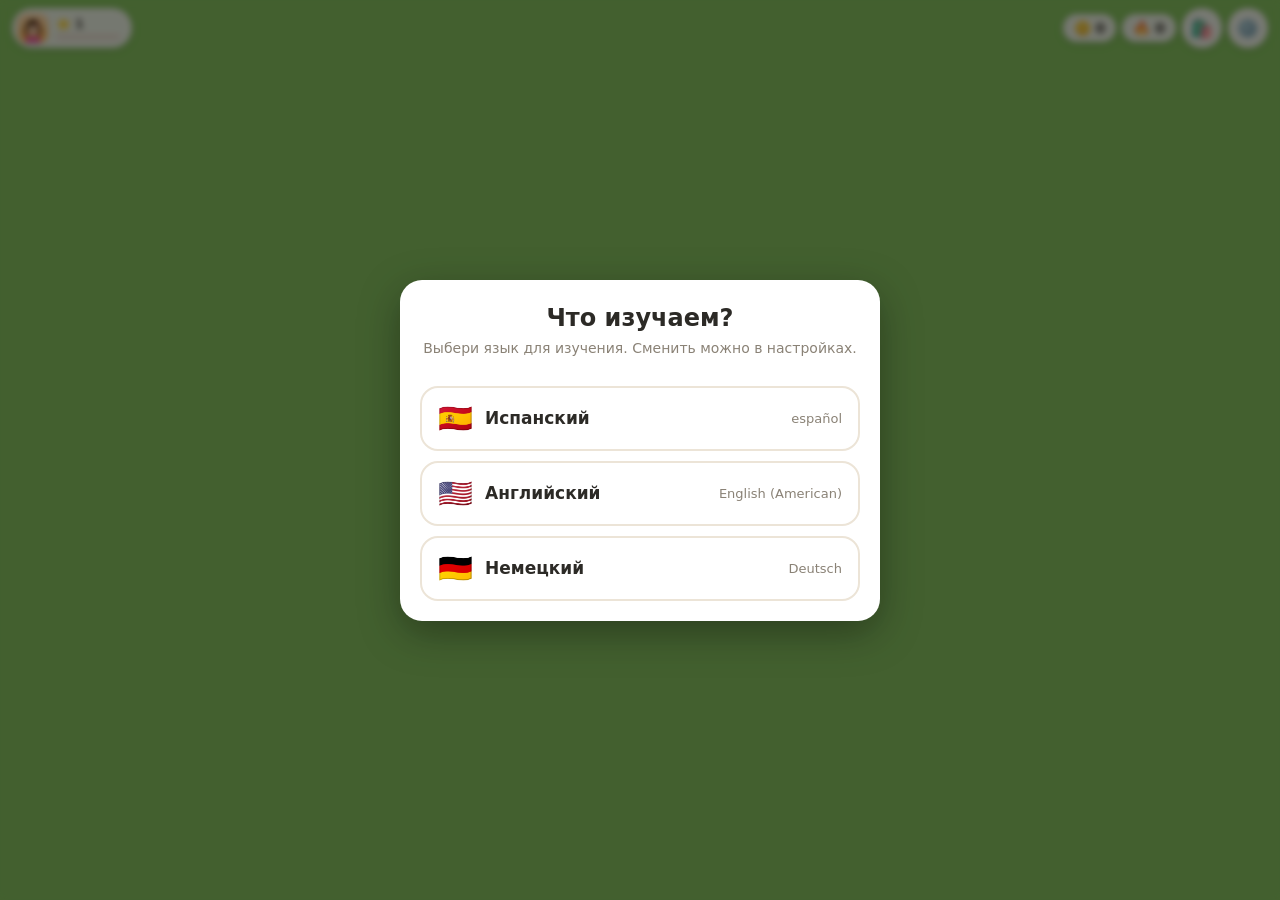
==== index.html @ 73e68cad "Initial commit: Pueblo language learning PWA - Spanish, English, American, German vocabulary (~250 c" ====
<!DOCTYPE html>
<html lang="ru">
<head>
  <meta charset="UTF-8">
  <meta name="viewport" content="width=device-width, initial-scale=1.0, maximum-scale=1.0, user-scalable=no, viewport-fit=cover">
  <meta name="theme-color" content="#7cc257">
  <meta name="apple-mobile-web-app-capable" content="yes">
  <meta name="apple-mobile-web-app-status-bar-style" content="default">
  <meta name="apple-mobile-web-app-title" content="Margarita">
  <title>Margarita — испанский с нуля</title>
  <link rel="manifest" href="./manifest.webmanifest">
  <link rel="apple-touch-icon" href="./icons/icon-180.png">
  <link rel="icon" href="./icons/icon.svg" type="image/svg+xml">
  <link rel="icon" type="image/png" sizes="192x192" href="./icons/icon-192.png">
  <link rel="stylesheet" href="./css/styles.css">
</head>
<body>
  <div id="app">
    <canvas id="game"></canvas>
    <header id="hud"></header>
    <button id="actionBtn" class="hidden"></button>
    <div id="joystick"><div id="joynub"></div></div>
    <div id="overlay" class="hidden"></div>
  </div>
  <script type="module" src="./js/app.js"></script>
</body>
</html>
---- css/styles.css ----
/* ============================================================
   Pueblo — стили (мобильный-first PWA)
   ============================================================ */
:root{
  --bg:#fef9f2; --card:#ffffff; --ink:#2c2a26; --muted:#8a8276;
  --line:#ece4d7; --brand:#4d908e; --brand-d:#3a716f;
  --accent:#e76f51; --gold:#f4a259; --good:#5b9e6f; --bad:#d6675b;
  --shadow:0 6px 20px rgba(80,60,30,.10); --r:18px;
}
*{box-sizing:border-box;-webkit-tap-highlight-color:transparent}
html,body{margin:0;height:100%}
body{
  font-family:-apple-system,BlinkMacSystemFont,"Segoe UI",Roboto,system-ui,sans-serif;
  background:var(--bg); color:var(--ink); overscroll-behavior:none;
}
#app{position:fixed;inset:0;overflow:hidden;background:#7cc257;touch-action:none;user-select:none;-webkit-user-select:none}
#game{position:absolute;inset:0;width:100%;height:100%;display:block;image-rendering:pixelated}

/* ---------- HUD (поверх карты) ---------- */
#hud{position:absolute;top:0;left:0;right:0;z-index:20;display:flex;align-items:center;justify-content:space-between;
  gap:8px;padding:calc(8px + env(safe-area-inset-top)) 12px 8px;pointer-events:none}
#hud>*{pointer-events:auto}
.hud-left{display:flex;align-items:center;gap:8px;background:rgba(255,255,255,.86);border-radius:999px;padding:5px 12px 5px 6px;box-shadow:0 2px 8px rgba(0,0,0,.15)}
.brand-logo{width:30px;height:30px;border-radius:9px;display:block}
.hud-lvl{display:flex;flex-direction:column;gap:3px;font-size:12px;font-weight:800;color:#2c2a26}
.hud-xp-bar{width:64px;height:6px;background:#e7dfd2;border-radius:4px;overflow:hidden}
.hud-xp-bar i{display:block;height:100%;background:linear-gradient(90deg,#f4a259,#e76f51)}
.hud-right{display:flex;align-items:center;gap:6px}
.hud-chip{background:rgba(255,255,255,.86);border-radius:999px;padding:6px 11px;font-size:14px;font-weight:800;color:#2c2a26;box-shadow:0 2px 8px rgba(0,0,0,.15)}
.hud-chip.fire{color:var(--accent)}
.hud-ic{width:40px;height:40px;border-radius:50%;border:0;background:rgba(255,255,255,.9);font-size:19px;cursor:pointer;box-shadow:0 2px 8px rgba(0,0,0,.15)}
.hud-ic:active{transform:scale(.92)}

/* ---------- джойстик (плавающий) ---------- */
#joystick{position:fixed;width:128px;height:128px;border-radius:50%;
  background:rgba(255,255,255,.18);border:2px solid rgba(255,255,255,.45);
  z-index:18;touch-action:none;pointer-events:none;opacity:0;
  transform:translate(-50%,-50%);transition:opacity .1s}
#joynub{position:absolute;left:50%;top:50%;width:40px;height:40px;border-radius:50%;
  background:rgba(255,255,255,.85);box-shadow:0 2px 8px rgba(0,0,0,.25);
  transform:translate(-50%,-50%)}

/* ---------- кнопка действия ---------- */
#actionBtn{position:absolute;right:calc(20px + env(safe-area-inset-right));bottom:calc(70px + env(safe-area-inset-bottom));z-index:18;
  border:0;border-radius:16px;background:var(--accent);color:#fff;font-weight:800;font-size:16px;font-family:inherit;
  padding:14px 20px;box-shadow:0 4px 14px rgba(231,111,81,.5);animation:apop .25s ease}
#actionBtn:active{transform:scale(.95)}
@keyframes apop{from{opacity:0;transform:translateY(8px) scale(.9)}to{opacity:1}}
.hidden{display:none!important}

/* ---------- оверлей (магазин/настройки) ---------- */
#overlay{position:absolute;inset:0;z-index:30;background:var(--bg);overflow-y:auto;-webkit-overflow-scrolling:touch;
  padding:calc(10px + env(safe-area-inset-top)) 14px calc(20px + env(safe-area-inset-bottom));animation:fade .2s ease}
@keyframes fade{from{opacity:0;transform:translateY(6px)}to{opacity:1;transform:none}}
.ov-head{display:flex;align-items:center;justify-content:space-between;gap:8px;margin-bottom:8px}
.ov-back{border:0;background:#efe8dc;border-radius:10px;padding:8px 12px;font-weight:700;color:var(--brand-d);cursor:pointer;font-family:inherit}
.brand{font-weight:800;font-size:18px;display:flex;align-items:center;gap:7px}

/* ---------- buttons ---------- */
.btn{border:0;border-radius:14px;padding:13px 18px;font-size:16px;font-weight:700;
  cursor:pointer;font-family:inherit;transition:transform .08s,filter .15s;width:100%}
.btn:active{transform:scale(.97)}
.btn-lg{padding:16px;font-size:17px}
.btn-primary{background:var(--brand);color:#fff;box-shadow:var(--shadow)}
.btn-primary:disabled{background:#cdd6d4;box-shadow:none}
.btn-secondary{background:#fff;color:var(--brand-d);border:2px solid var(--brand)}
.btn-warn{background:var(--gold);color:#5a3a12}
.btn-ghost{background:none;color:var(--bad);border:1px dashed #e0b6af;width:100%;padding:13px;border-radius:14px;font-weight:700;cursor:pointer;font-family:inherit}

/* ---------- TOWN screen ---------- */
.town-screen{padding:0 0 8px}
.town-wrap{margin:-14px -14px 0;border-radius:0 0 22px 22px;overflow:hidden;box-shadow:var(--shadow);position:relative}
.town-svg{width:100%;display:block}
.town-badge{position:absolute;top:12px;left:12px;background:rgba(255,255,255,.92);border:1px solid var(--line);
  border-radius:999px;padding:6px 12px;font-size:12px;font-weight:800;box-shadow:0 2px 8px rgba(0,0,0,.12);color:#2c2a26}
.town-shop-btn{position:absolute;top:10px;right:12px;width:38px;height:38px;border-radius:50%;border:0;
  background:rgba(255,255,255,.92);font-size:18px;cursor:pointer;box-shadow:0 2px 8px rgba(0,0,0,.15)}
.town-shop-btn:active{transform:scale(.92)}
.study-card{margin:18px 14px 0;background:var(--card);border:1px solid var(--line);
  border-radius:var(--r);padding:18px;box-shadow:var(--shadow)}
.study-row{display:flex;gap:12px;margin-bottom:14px}
.pill{flex:1;border-radius:14px;padding:12px;text-align:center;line-height:1.1}
.pill b{display:block;font-size:26px}
.pill span{font-size:12px;color:var(--muted)}
.pill-due{background:#eaf3f2;color:var(--brand-d)}
.pill-new{background:#fdeee7;color:var(--accent)}
.hint{margin-top:12px;font-size:13px;color:var(--muted);text-align:center;line-height:1.4}
.bob{transform-origin:center bottom;animation:bob 2.4s ease-in-out infinite}
@keyframes bob{0%,100%{transform:translateY(0) rotate(-1deg)}50%{transform:translateY(-2px) rotate(2deg)}}

/* ---------- titles ---------- */
.screen-title{font-size:21px;margin:4px 0 4px}
.screen-lead{color:var(--muted);font-size:14px;margin:0 0 14px}
.screen-lead.small{font-size:12px;margin-top:18px;text-align:center}

/* ---------- MAP / regions ---------- */
.region-list{display:flex;flex-direction:column;gap:10px}
.region-row{display:flex;align-items:center;gap:12px;background:var(--card);
  border:1px solid var(--line);border-radius:16px;padding:12px;cursor:pointer;text-align:left;
  width:100%;font-family:inherit;box-shadow:0 2px 8px rgba(80,60,30,.05)}
.region-row:active{transform:scale(.99)}
.region-emoji{width:46px;height:46px;border-radius:13px;display:grid;place-items:center;font-size:24px;flex-shrink:0}
.region-mid{flex:1;min-width:0;display:flex;flex-direction:column;gap:5px}
.region-name{font-weight:700;font-size:15px}
.region-name em{color:var(--muted);font-weight:500;font-style:italic;font-size:13px}
.region-bar{height:7px;background:var(--line);border-radius:5px;overflow:hidden}
.region-bar i{display:block;height:100%;border-radius:5px;transition:width .5s}
.region-sub{font-size:12px;color:var(--muted)}
.region-go{font-size:22px;color:var(--muted);font-weight:700}

/* ---------- SETTINGS ---------- */
.set-row{display:flex;align-items:center;justify-content:space-between;gap:12px;
  background:var(--card);border:1px solid var(--line);border-radius:14px;padding:14px;margin-bottom:10px}
.set-row.col{flex-direction:column;align-items:stretch;gap:10px}
.set-row label{font-weight:600;font-size:15px}
.toggle{width:52px;height:30px;border-radius:999px;background:#d8d2c6;border:0;position:relative;cursor:pointer;flex-shrink:0;transition:background .2s}
.toggle span{position:absolute;top:3px;left:3px;width:24px;height:24px;border-radius:50%;background:#fff;transition:left .2s;box-shadow:0 1px 3px rgba(0,0,0,.2)}
.toggle.on{background:var(--good)}
.toggle.on span{left:25px}
input[type=range]{width:100%;accent-color:var(--brand)}
.set-stats{display:flex;gap:10px;margin:16px 0}
.set-stats div{flex:1;background:var(--card);border:1px solid var(--line);border-radius:14px;padding:12px;text-align:center}
.set-stats b{display:block;font-size:22px;color:var(--brand-d)}
.set-stats span{font-size:11px;color:var(--muted)}

/* ---------- SESSION ---------- */
.session-screen{padding-top:4px}
.sess-top{display:flex;align-items:center;gap:10px;margin-bottom:16px}
.x-btn{border:0;background:#f0eadf;width:34px;height:34px;border-radius:10px;font-size:16px;cursor:pointer;color:var(--muted);flex-shrink:0}
.sess-bar{flex:1;height:9px;background:var(--line);border-radius:5px;overflow:hidden}
.sess-bar i{display:block;height:100%;background:linear-gradient(90deg,var(--good),var(--brand));border-radius:5px;transition:width .35s}
.sess-count{font-size:13px;font-weight:700;color:var(--muted);flex-shrink:0;min-width:42px;text-align:right}

.card-slot{min-height:60vh}
.flash{background:var(--card);border:1px solid var(--line);border-radius:22px;padding:22px 18px;
  box-shadow:var(--shadow);display:flex;flex-direction:column;align-items:center;text-align:center;gap:12px;
  animation:pop .28s cubic-bezier(.2,1.1,.4,1)}
@keyframes pop{from{opacity:0;transform:translateY(10px) scale(.98)}to{opacity:1;transform:none}}
.card-tag{font-size:12px;font-weight:700;padding:5px 11px;border-radius:999px}
.intro-badge{font-size:11px;font-weight:800;letter-spacing:.04em;text-transform:uppercase;color:var(--accent);background:#fdeee7;padding:4px 10px;border-radius:999px}
.q-label{color:var(--muted);font-size:14px;font-weight:600}
.es-big{font-size:32px;font-weight:800;line-height:1.15;display:flex;align-items:center;gap:8px;flex-wrap:wrap;justify-content:center}
.emoji-xl{font-size:64px;line-height:1}
.emoji-xl.small{font-size:40px}
.ru-mid{font-size:22px;font-weight:700}
.example{font-size:14px;color:var(--muted);line-height:1.5;background:#faf6ef;border-radius:12px;padding:10px 12px;width:100%}
.example span{font-weight:600;color:var(--ink)}
.example em{display:block;font-style:normal}
.speak-btn{border:0;background:#eaf3f2;border-radius:10px;width:38px;height:38px;font-size:18px;cursor:pointer;flex-shrink:0}
.speak-btn:active{transform:scale(.9)}

/* choice options */
.options{display:flex;flex-direction:column;gap:10px;width:100%;margin-top:4px}
.opt{border:2px solid var(--line);background:#fff;border-radius:14px;padding:14px;font-size:16px;
  font-weight:600;cursor:pointer;font-family:inherit;color:var(--ink);transition:.12s}
.opt:active{transform:scale(.98)}
.opt.right{border-color:var(--good);background:#eaf6ee;color:var(--good)}
.opt.wrong{border-color:var(--bad);background:#fbecea;color:var(--bad)}
.opt:disabled{cursor:default}

/* typed */
.type-input{width:100%;border:2px solid var(--line);border-radius:14px;padding:14px;font-size:20px;
  text-align:center;font-family:inherit;outline:none}
.type-input:focus{border-color:var(--brand)}
.type-input.ok{border-color:var(--good);background:#eaf6ee}
.type-input.no{border-color:var(--bad);background:#fbecea}
.type-fb{width:100%}
.fb{border-radius:12px;padding:12px;font-size:15px;line-height:1.5}
.fb.ok{background:#eaf6ee;color:var(--good)}
.fb.no{background:#fbecea;color:var(--bad)}
.fb small{color:var(--muted)}

/* flip grade buttons */
.flip-back{display:flex;flex-direction:column;gap:10px;align-items:center;width:100%;animation:fade .2s}
.grade-row{display:grid;grid-template-columns:repeat(4,1fr);gap:7px;width:100%}
.grade{border:0;border-radius:13px;padding:11px 4px;font-size:13px;font-weight:700;cursor:pointer;
  font-family:inherit;display:flex;flex-direction:column;gap:3px;color:#fff;line-height:1.1}
.grade small{font-size:10px;font-weight:600;opacity:.85}
.g-again{background:var(--bad)} .g-hard{background:var(--gold);color:#5a3a12}
.g-good{background:var(--brand)} .g-easy{background:var(--good)}
.hidden{display:none!important}

/* done */
.done-screen{display:flex;flex-direction:column;align-items:center;text-align:center;gap:14px;padding-top:30px}
.done-emoji{font-size:72px;animation:pop .4s}
.done-screen h2{margin:0;font-size:26px}
.done-stats{display:flex;gap:12px;width:100%;max-width:380px}
.done-stats div{flex:1;background:var(--card);border:1px solid var(--line);border-radius:16px;padding:14px}
.done-stats b{display:block;font-size:24px;color:var(--brand-d)}
.done-stats span{font-size:11px;color:var(--muted)}
.done-build{background:#fdeee7;color:var(--accent);border-radius:14px;padding:12px 16px;font-size:14px;font-weight:600}
.done-streak{font-size:15px;font-weight:600}
.done-screen .btn{max-width:380px}

/* avatar on town */
.town-wrap{position:relative}
.town-avatar{position:absolute;left:50%;bottom:-2px;transform:translateX(-50%);width:96px;height:120px;
  filter:drop-shadow(0 4px 6px rgba(0,0,0,.18));animation:avbob 3s ease-in-out infinite}
.avatar-svg{width:100%;height:100%;display:block}
@keyframes avbob{0%,100%{transform:translateX(-50%) translateY(0)}50%{transform:translateX(-50%) translateY(-4px)}}

/* segmented control (voice) */
.seg{display:flex;gap:4px;background:var(--line);border-radius:11px;padding:3px}
.seg-btn{border:0;background:none;padding:7px 11px;border-radius:9px;font-size:13px;font-weight:700;
  color:var(--muted);cursor:pointer;font-family:inherit}
.seg-btn.on{background:var(--card);color:var(--brand-d);box-shadow:0 1px 3px rgba(0,0,0,.12)}
.set-note{font-size:12px;color:var(--accent);font-weight:600}
.type-hint{font-size:20px;font-weight:800;letter-spacing:.12em;color:var(--gold);font-family:ui-monospace,monospace}

/* SHOP */
.shop-head{display:flex;align-items:center;justify-content:space-between}
.shop-head .screen-title{margin:4px 0}
.shop-coins{background:#fff6e6;color:#b5762a;border:1px solid #f0d9a8;border-radius:999px;
  padding:6px 13px;font-weight:800;font-size:15px}
.shop-tabs{display:flex;gap:7px;margin:12px 0 14px}
.shop-tab{flex:1;border:1px solid var(--line);background:var(--card);border-radius:12px;padding:9px 4px;
  font-size:13px;font-weight:700;color:var(--muted);cursor:pointer;font-family:inherit}
.shop-tab.on{background:var(--brand);color:#fff;border-color:var(--brand)}
.avatar-preview{width:130px;height:160px;margin:0 auto 8px;background:linear-gradient(180deg,#eaf7ff,#f3fbe7);
  border-radius:20px;border:1px solid var(--line);padding:8px}
.avatar-preview .avatar-svg{width:100%;height:100%}
.shop-cat{font-size:13px;font-weight:800;color:var(--muted);margin:14px 2px 8px;text-transform:uppercase;letter-spacing:.04em}
.shop-grid{display:grid;grid-template-columns:repeat(3,1fr);gap:9px}
.shop-item{display:flex;flex-direction:column;align-items:center;gap:4px;background:var(--card);
  border:2px solid var(--line);border-radius:14px;padding:11px 6px;cursor:pointer;font-family:inherit;color:var(--ink)}
.shop-item:active{transform:scale(.97)}
.shop-item.equipped{border-color:var(--good);background:#eef6ee}
.shop-item.locked{opacity:.55}
.si-emoji{font-size:26px}
.si-name{font-size:12px;font-weight:600;text-align:center;line-height:1.1}
.si-tag{font-size:11px;font-weight:700;color:var(--muted)}
.si-tag.eq{color:var(--good)}
.si-tag.own{color:var(--brand-d)}
.si-tag.no{color:var(--bad)}

.upgrade-list{display:flex;flex-direction:column;gap:10px}
.upgrade-row{display:flex;align-items:center;gap:11px;background:var(--card);border:1px solid var(--line);
  border-radius:14px;padding:12px}
.up-emoji{font-size:26px;flex-shrink:0}
.up-mid{flex:1;min-width:0;display:flex;flex-direction:column;gap:2px}
.up-name{font-weight:700;font-size:14px}
.up-desc{font-size:12px;color:var(--muted);line-height:1.35}
.up-status{font-size:12px;color:var(--brand-d);font-weight:700;margin-top:2px}
.upgrade-buy{border:0;background:var(--brand);color:#fff;border-radius:11px;padding:10px 13px;
  font-size:14px;font-weight:800;cursor:pointer;font-family:inherit;flex-shrink:0;white-space:nowrap}
.upgrade-buy.dis{background:#cdd6d4}
.upgrade-buy:disabled{background:#bcd9c6;color:#fff}

/* toast */
.toast{position:fixed;left:50%;bottom:106px;translate:-50% 8px;
  background:#2c2a26;color:#fff;padding:11px 18px;border-radius:999px;font-size:14px;font-weight:600;
  z-index:50;opacity:0;transition:opacity .3s,translate .3s;box-shadow:var(--shadow);max-width:88vw;text-align:center}
.toast.show{opacity:1;translate:-50% 0}

@media (prefers-color-scheme:dark){
  :root{--bg:#1c1a17;--card:#262320;--ink:#efe9df;--muted:#9a9182;--line:#3a352e;
    --shadow:0 6px 20px rgba(0,0,0,.3)}
  #topbar{background:rgba(28,26,23,.92)}
  #bottomnav{background:rgba(38,35,32,.96)}
  .opt{background:#2e2a26}
  .type-input{background:#2e2a26;color:var(--ink)}
  .example{background:#2e2a26}
  .x-btn{background:#34302a}
  .speak-btn{background:#2e3a39}
  .shop-item.equipped{background:#23302a}
  .shop-coins{background:#33291a;color:#e7b15a;border-color:#54421f}
  .avatar-preview{background:linear-gradient(180deg,#23303f,#243425)}
}

/* ============ МИНИ-ИГРЫ ============ */
.mg-overlay{position:fixed;inset:0;z-index:60;display:flex;align-items:center;justify-content:center;
  background:rgba(20,18,15,.55);backdrop-filter:blur(3px);padding:14px;animation:fade .2s ease}
.mg-card{width:100%;max-width:480px;max-height:92vh;overflow-y:auto;background:var(--card);border-radius:22px;
  box-shadow:0 12px 40px rgba(0,0,0,.35);padding:14px;animation:pop .28s cubic-bezier(.2,1.1,.4,1)}
.mg-top{display:flex;align-items:center;gap:10px;margin-bottom:10px}
.mg-x{border:0;background:#f0eadf;width:34px;height:34px;border-radius:10px;font-size:16px;color:var(--muted);cursor:pointer;flex-shrink:0}
.mg-title{font-weight:800;font-size:16px;flex:1;text-align:center}
.mg-prog{font-size:13px;font-weight:700;color:var(--muted);min-width:40px;text-align:right}
.mg-body{display:flex;flex-direction:column}

.mg-intro,.mg-quiz{display:flex;flex-direction:column;align-items:center;text-align:center;gap:12px}
.mg-badge{font-size:11px;font-weight:800;letter-spacing:.04em;text-transform:uppercase;color:var(--accent);background:#fdeee7;padding:4px 10px;border-radius:999px}
.mg-es{font-size:30px;font-weight:800;display:flex;align-items:center;gap:8px;flex-wrap:wrap;justify-content:center}
.mg-emoji{font-size:62px;line-height:1}
.mg-ru{font-size:22px;font-weight:700}
.mg-q{font-size:15px;color:var(--muted);font-weight:600}
.mg-ex{font-size:14px;color:var(--muted);background:#faf6ef;border-radius:12px;padding:10px 12px;width:100%}
.mg-ex span{font-weight:600;color:var(--ink);display:block}
.mg-ex em{font-style:normal}
.mg-btn{border:0;border-radius:14px;background:var(--brand);color:#fff;font-weight:800;font-size:16px;
  padding:14px;cursor:pointer;font-family:inherit;width:100%}
.mg-btn:active{transform:scale(.97)}
.mg-btn.ghost{background:#eaf3f2;color:var(--brand-d)}
.mg-speak{border:0;background:#eaf3f2;border-radius:10px;width:38px;height:38px;font-size:18px;cursor:pointer;flex-shrink:0}

.mg-opts{display:flex;flex-direction:column;gap:9px;width:100%}
.mg-opt{border:2px solid var(--line);background:#fff;border-radius:13px;padding:14px;font-size:16px;font-weight:600;
  cursor:pointer;font-family:inherit;color:var(--ink);transition:.12s}
.mg-opt:active{transform:scale(.98)}
.mg-opt.right{border-color:var(--good);background:#eaf6ee;color:var(--good)}
.mg-opt.wrong{border-color:var(--bad);background:#fbecea;color:var(--bad)}
.mg-input{width:100%;border:2px solid var(--line);border-radius:13px;padding:13px;font-size:19px;text-align:center;font-family:inherit;outline:none}
.mg-input:focus{border-color:var(--brand)}
.mg-fb{width:100%}
.mg-fb .fb{border-radius:12px;padding:11px;font-size:15px;line-height:1.5}
.mg-fb .fb.ok{background:#eaf6ee;color:var(--good)}
.mg-fb .fb.no{background:#fbecea;color:var(--bad)}
.mg-hint{font-size:20px;font-weight:800;letter-spacing:.12em;color:var(--gold);font-family:ui-monospace,monospace}

/* пары */
.mg-match{display:flex;gap:12px}
.mg-col{flex:1;display:flex;flex-direction:column;gap:8px}
.mg-pair{border:2px solid var(--line);background:#fff;border-radius:12px;padding:13px 8px;font-size:15px;font-weight:600;
  cursor:pointer;font-family:inherit;color:var(--ink);min-height:50px;transition:.12s}
.mg-pair.es{color:var(--brand-d)}
.mg-pair.sel{border-color:var(--brand);background:#eaf3f2}
.mg-pair.done{border-color:var(--good);background:#eaf6ee;color:var(--good);opacity:.7}
.mg-pair.bad{border-color:var(--bad);background:#fbecea;animation:shake .3s}
@keyframes shake{0%,100%{transform:translateX(0)}25%{transform:translateX(-4px)}75%{transform:translateX(4px)}}

/* мемори */
.mg-memory{display:grid;grid-template-columns:repeat(3,1fr);gap:8px}
.mg-tile{position:relative;aspect-ratio:1;border:0;border-radius:12px;cursor:pointer;font-family:inherit;
  background:var(--brand);overflow:hidden}
.mg-tile-back{position:absolute;inset:0;display:flex;align-items:center;justify-content:center;font-size:24px;color:#fff;font-weight:800}
.mg-tile-face{position:absolute;inset:0;display:none;align-items:center;justify-content:center;font-size:14px;font-weight:700;
  padding:4px;text-align:center;background:#fff;color:var(--ink)}
.mg-tile.open .mg-tile-back,.mg-tile.done .mg-tile-back{display:none}
.mg-tile.open .mg-tile-face{display:flex}
.mg-tile.done .mg-tile-face{display:flex;background:#eaf6ee;color:var(--good)}

/* диалог */
.mg-npc{font-size:48px}
.mg-bubble{background:#faf6ef;border-radius:14px;padding:12px 14px;font-size:18px;font-weight:700;width:100%;position:relative}
.mg-bubble em{display:block;font-style:normal;font-size:13px;color:var(--muted);font-weight:500;margin-top:4px}
.mg-blank{color:var(--accent);font-weight:800;letter-spacing:.05em}

/* итог локации */
.done2{display:flex;flex-direction:column;align-items:center;text-align:center;gap:14px;padding:8px}
.done2-emoji{font-size:60px;animation:pop .4s}
.done2 h2{margin:0;font-size:22px}
.done2-stats{display:flex;gap:10px;width:100%}
.done2-stats div{flex:1;background:#faf6ef;border-radius:14px;padding:12px}
.done2-stats b{display:block;font-size:22px;color:var(--brand-d)}
.done2-stats span{font-size:11px;color:var(--muted)}

/* предложения / перевод */
.mg-sent{font-size:20px;font-weight:700;line-height:1.4;background:#faf6ef;border-radius:12px;padding:12px 14px;width:100%;text-align:center}
.mg-ru.sm{font-size:14px;color:var(--muted);font-weight:500}
/* собери слово / фразу */
.mg-build{min-height:46px;width:100%;border:2px dashed var(--line);border-radius:12px;padding:10px;
  font-size:24px;font-weight:800;text-align:center;letter-spacing:.06em;display:flex;align-items:center;justify-content:center;cursor:pointer}
.mg-build.phrase{font-size:18px;letter-spacing:0;flex-wrap:wrap;gap:4px}
.mg-build:empty::before{content:'нажми буквы ниже';font-size:13px;font-weight:500;color:var(--muted);letter-spacing:0}
.mg-build.phrase:empty::before{content:'нажми слова ниже'}
.mg-letters,.mg-words{display:flex;flex-wrap:wrap;gap:8px;justify-content:center;width:100%}
.mg-letter{min-width:42px;height:46px;border:2px solid var(--line);background:#fff;border-radius:11px;font-size:21px;font-weight:800;
  cursor:pointer;font-family:inherit;color:var(--ink)}
.mg-word{border:2px solid var(--line);background:#fff;border-radius:11px;padding:11px 13px;font-size:16px;font-weight:700;
  cursor:pointer;font-family:inherit;color:var(--ink)}
.mg-letter.used,.mg-word.used{opacity:.28;pointer-events:none}
.mg-letter:active,.mg-word:active{transform:scale(.94)}
.mg-emoji.small{font-size:40px}

/* выбор языка */
.lp{display:flex;flex-direction:column;align-items:center;text-align:center;gap:8px;padding:6px}
.lp h2{margin:4px 0 0;font-size:24px}
.lp-list{display:flex;flex-direction:column;gap:10px;width:100%;margin-top:8px}
.lp-opt{display:flex;align-items:center;gap:12px;border:2px solid var(--line);background:var(--card);
  border-radius:18px;padding:14px 16px;cursor:pointer;font-family:inherit;color:var(--ink);text-align:left}
.lp-opt:active{transform:scale(.98)}
.lp-flag{font-size:28px;flex-shrink:0}
.lp-name{font-weight:800;font-size:17px;flex:1}
.lp-sub{font-size:13px;color:var(--muted)}

/* мультиязычный выбор в настройках */
.lang-seg{flex-wrap:wrap}

/* синхронизация */
.sync-section{background:var(--card);border:1px solid var(--line);border-radius:14px;padding:14px;margin-bottom:10px}
.sync-title{font-weight:800;font-size:15px;margin-bottom:4px}
.sync-code{width:100%;font-family:ui-monospace,monospace;font-size:11px;color:var(--muted);
  border:1px solid var(--line);border-radius:10px;padding:10px;resize:none;background:var(--bg);
  word-break:break-all;margin:8px 0}
.sync-btns{display:flex;gap:8px}
.sync-btns .mg-btn{font-size:14px;padding:10px}

/* выбор персонажа */
.gp{display:flex;flex-direction:column;align-items:center;text-align:center;gap:8px;padding:6px}
.gp h2{margin:4px 0 0;font-size:24px}
.gp-row{display:flex;gap:12px;width:100%;margin-top:8px}
.gp-opt{flex:1;border:2px solid var(--line);background:var(--card);border-radius:18px;padding:10px 6px 14px;
  cursor:pointer;font-family:inherit;font-weight:800;font-size:16px;color:var(--ink);display:flex;flex-direction:column;align-items:center;gap:6px}
.gp-opt:active{transform:scale(.97)}
.gp-av{width:110px;height:135px;background:linear-gradient(180deg,#cdeafe,#f3fbe7);border-radius:14px}
.gp-av .avatar-svg{width:100%;height:100%}

@media (prefers-color-scheme:dark){
  .mg-opt,.mg-pair,.mg-letter,.mg-word{background:#2e2a26}
  .mg-input{background:#2e2a26;color:var(--ink)}
  .mg-ex,.mg-bubble,.mg-sent{background:#2e2a26}
  .mg-tile-face{background:#34302a;color:var(--ink)}
  .done2-stats div{background:#2e2a26}
  .gp-av{background:linear-gradient(180deg,#23303f,#243425)}
}
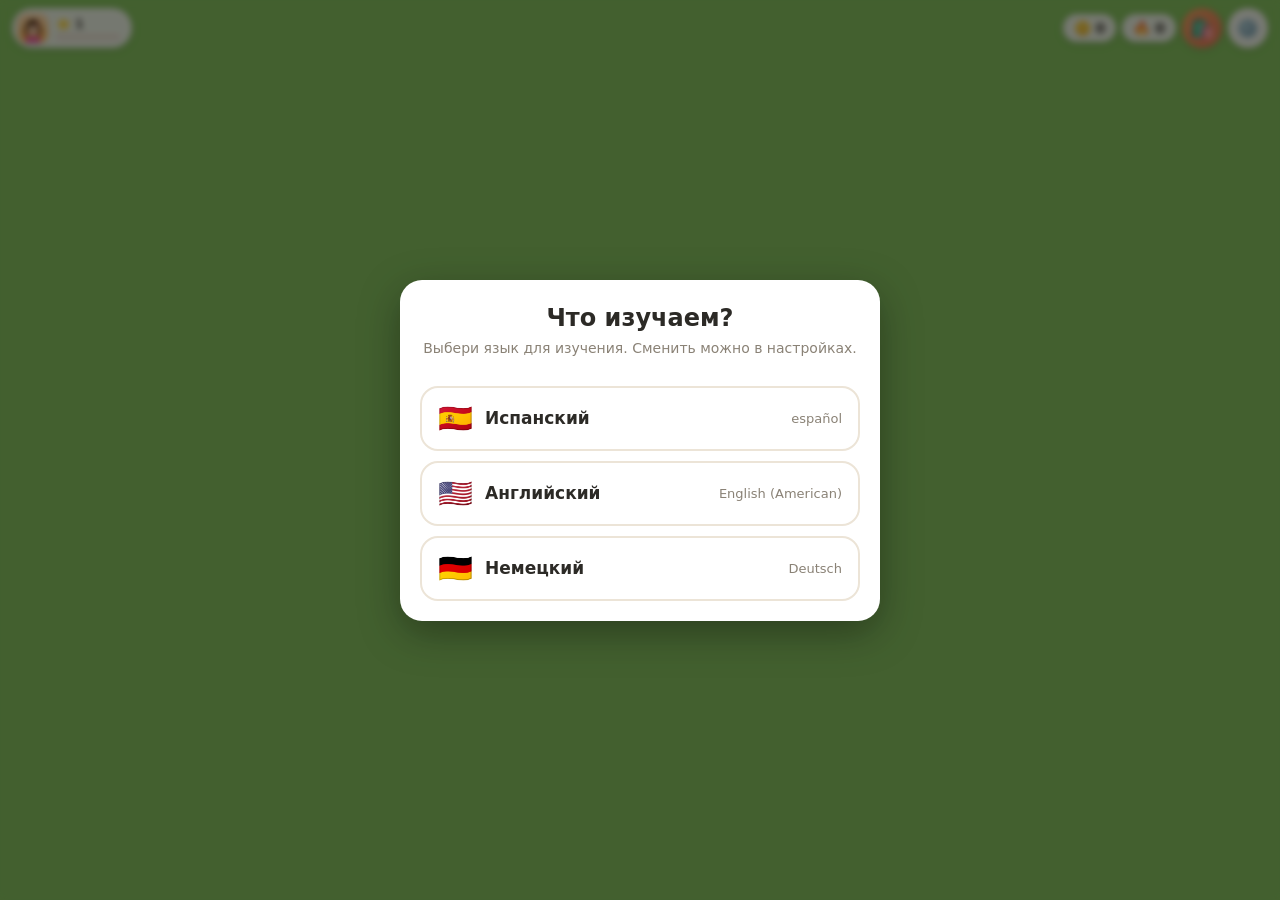
==== commit 9bc0e248: "rename: Margarita -> Linguenita across app metadata Updated index.html title/meta, manifest name/sho" ====
--- a/index.html
+++ b/index.html
@@ -6,8 +6,8 @@
   <meta name="theme-color" content="#7cc257">
   <meta name="apple-mobile-web-app-capable" content="yes">
   <meta name="apple-mobile-web-app-status-bar-style" content="default">
-  <meta name="apple-mobile-web-app-title" content="Margarita">
-  <title>Margarita — испанский с нуля</title>
+  <meta name="apple-mobile-web-app-title" content="Linguenita">
+  <title>Linguenita — испанский с нуля</title>
   <link rel="manifest" href="./manifest.webmanifest">
   <link rel="apple-touch-icon" href="./icons/icon-180.png">
   <link rel="icon" href="./icons/icon.svg" type="image/svg+xml">
--- a/css/styles.css
+++ b/css/styles.css
@@ -30,15 +30,17 @@
 .hud-chip.fire{color:var(--accent)}
 .hud-ic{width:40px;height:40px;border-radius:50%;border:0;background:rgba(255,255,255,.9);font-size:19px;cursor:pointer;box-shadow:0 2px 8px rgba(0,0,0,.15)}
 .hud-ic:active{transform:scale(.92)}
+#btnShop{background:linear-gradient(135deg,#f4a259,#e76f51);color:#fff;font-size:20px;animation:shopPulse 2.8s ease-in-out infinite}
+@keyframes shopPulse{0%,100%{box-shadow:0 2px 8px rgba(231,111,81,.4)}50%{box-shadow:0 2px 18px rgba(231,111,81,.85)}}
 
 /* ---------- джойстик (плавающий) ---------- */
 #joystick{position:fixed;width:128px;height:128px;border-radius:50%;
   background:rgba(255,255,255,.18);border:2px solid rgba(255,255,255,.45);
   z-index:18;touch-action:none;pointer-events:none;opacity:0;
-  transform:translate(-50%,-50%);transition:opacity .1s}
+  transform:translate(-50%,-50%);transition:opacity .15s;will-change:left,top,opacity}
 #joynub{position:absolute;left:50%;top:50%;width:40px;height:40px;border-radius:50%;
   background:rgba(255,255,255,.85);box-shadow:0 2px 8px rgba(0,0,0,.25);
-  transform:translate(-50%,-50%)}
+  transform:translate(-50%,-50%);will-change:transform;transform-origin:center}
 
 /* ---------- кнопка действия ---------- */
 #actionBtn{position:absolute;right:calc(20px + env(safe-area-inset-right));bottom:calc(70px + env(safe-area-inset-bottom));z-index:18;
@@ -246,6 +248,35 @@
 .upgrade-buy.dis{background:#cdd6d4}
 .upgrade-buy:disabled{background:#bcd9c6;color:#fff}
 
+/* casino */
+.cas-wrap{padding:20px}
+.cas-title{font-size:1.1rem;font-weight:700;text-align:center;margin-bottom:16px;color:#2c2a26}
+.cas-reels{display:flex;gap:12px;justify-content:center;margin-bottom:16px}
+.cas-reel{width:70px;height:70px;border-radius:12px;background:linear-gradient(135deg,#1a1a2e,#16213e);
+  border:2px solid #f4c430;display:flex;align-items:center;justify-content:center;
+  font-size:2.2rem;box-shadow:0 4px 12px rgba(0,0,0,0.4)}
+.cas-result{min-height:28px;text-align:center;font-size:1.05rem;font-weight:700;color:#c0a000;margin-bottom:14px}
+.cas-btns{display:flex;flex-direction:column;gap:10px}
+.cas-close{background:#888!important}
+
+/* tutorial */
+.tut-overlay{position:fixed;inset:0;z-index:200;background:rgba(0,0,0,0.7);display:flex;align-items:center;justify-content:center;padding:16px}
+.tut-card{background:#fff;border-radius:20px;padding:24px 20px 18px;max-width:360px;width:100%;box-shadow:0 8px 32px rgba(0,0,0,0.28);text-align:center}
+.tut-aya{margin:0 auto 4px;display:block;filter:drop-shadow(0 4px 8px rgba(200,80,140,0.25))}
+.tut-name{font-size:1rem;font-weight:700;color:#a0357a;margin-bottom:12px;letter-spacing:.04em}
+.tut-bubble{background:linear-gradient(135deg,#fff0f8,#fce8ff);border-radius:14px;padding:14px 16px;border:1.5px solid #f0a8d0;margin-bottom:14px}
+.tut-emoji{font-size:2rem;margin-bottom:6px}
+.tut-text{font-size:.97rem;line-height:1.5;color:#2c2a26;margin:0;text-align:left}
+.tut-hint{margin-top:10px;font-size:.84rem;color:#7a4a8a;background:rgba(200,120,220,0.12);border-radius:8px;padding:7px 10px;text-align:left}
+.tut-dots{display:flex;gap:6px;justify-content:center;margin-bottom:14px}
+.tut-dot{width:8px;height:8px;border-radius:50%;background:#e0c0d8;transition:background .2s}
+.tut-dot.on{background:#c040a0;transform:scale(1.2)}
+.tut-btns{display:flex;gap:10px;justify-content:space-between;align-items:center}
+.tut-back{background:none;border:1.5px solid #d0b0c8;color:#8a5878;border-radius:999px;padding:9px 18px;font-size:.9rem;font-weight:600;cursor:pointer}
+.tut-next{background:linear-gradient(135deg,#e040a0,#c020c0);color:#fff;border:none;border-radius:999px;padding:10px 22px;font-size:.97rem;font-weight:700;cursor:pointer;flex:1;box-shadow:0 3px 10px rgba(200,0,160,0.3)}
+.tut-next.last{background:linear-gradient(135deg,#f04090,#8020d0)}
+.tut-skip{background:none;border:none;color:#b090a8;font-size:.8rem;margin-top:10px;cursor:pointer;text-decoration:underline;width:100%}
+
 /* toast */
 .toast{position:fixed;left:50%;bottom:106px;translate:-50% 8px;
   background:#2c2a26;color:#fff;padding:11px 18px;border-radius:999px;font-size:14px;font-weight:600;
@@ -402,4 +433,21 @@
   .mg-tile-face{background:#34302a;color:var(--ink)}
   .done2-stats div{background:#2e2a26}
   .gp-av{background:linear-gradient(180deg,#23303f,#243425)}
+  .mem-card{background:#3a5f8a}
+  .type-input{background:#2e2a26;color:var(--ink)}
 }
+
+/* memory-grid (alias классы для совместимости) */
+.memory-grid{display:grid;grid-template-columns:repeat(4,1fr);gap:8px;padding:12px}
+.mem-card{background:var(--brand,#4d908e);color:#fff;border-radius:10px;aspect-ratio:1;display:flex;
+  align-items:center;justify-content:center;font-size:1rem;font-weight:bold;cursor:pointer;
+  transition:background .2s,transform .15s;user-select:none;text-align:center;padding:4px}
+.mem-card.open{background:var(--accent,#e76f51)}
+.mem-card.matched{background:#43aa8b;opacity:.8;cursor:default}
+.mem-card:active{transform:scale(.95)}
+
+/* type-game (alias классы для совместимости) */
+.type-input{font-size:1.2rem;padding:10px 14px;border:2px solid var(--line,#ccc);border-radius:10px;
+  width:100%;box-sizing:border-box;margin:12px 0;text-align:center}
+.type-input:focus{outline:none;border-color:var(--accent,#e76f51)}
+.type-hint{font-size:.85rem;color:var(--muted,#888);text-align:center;margin-top:4px}
